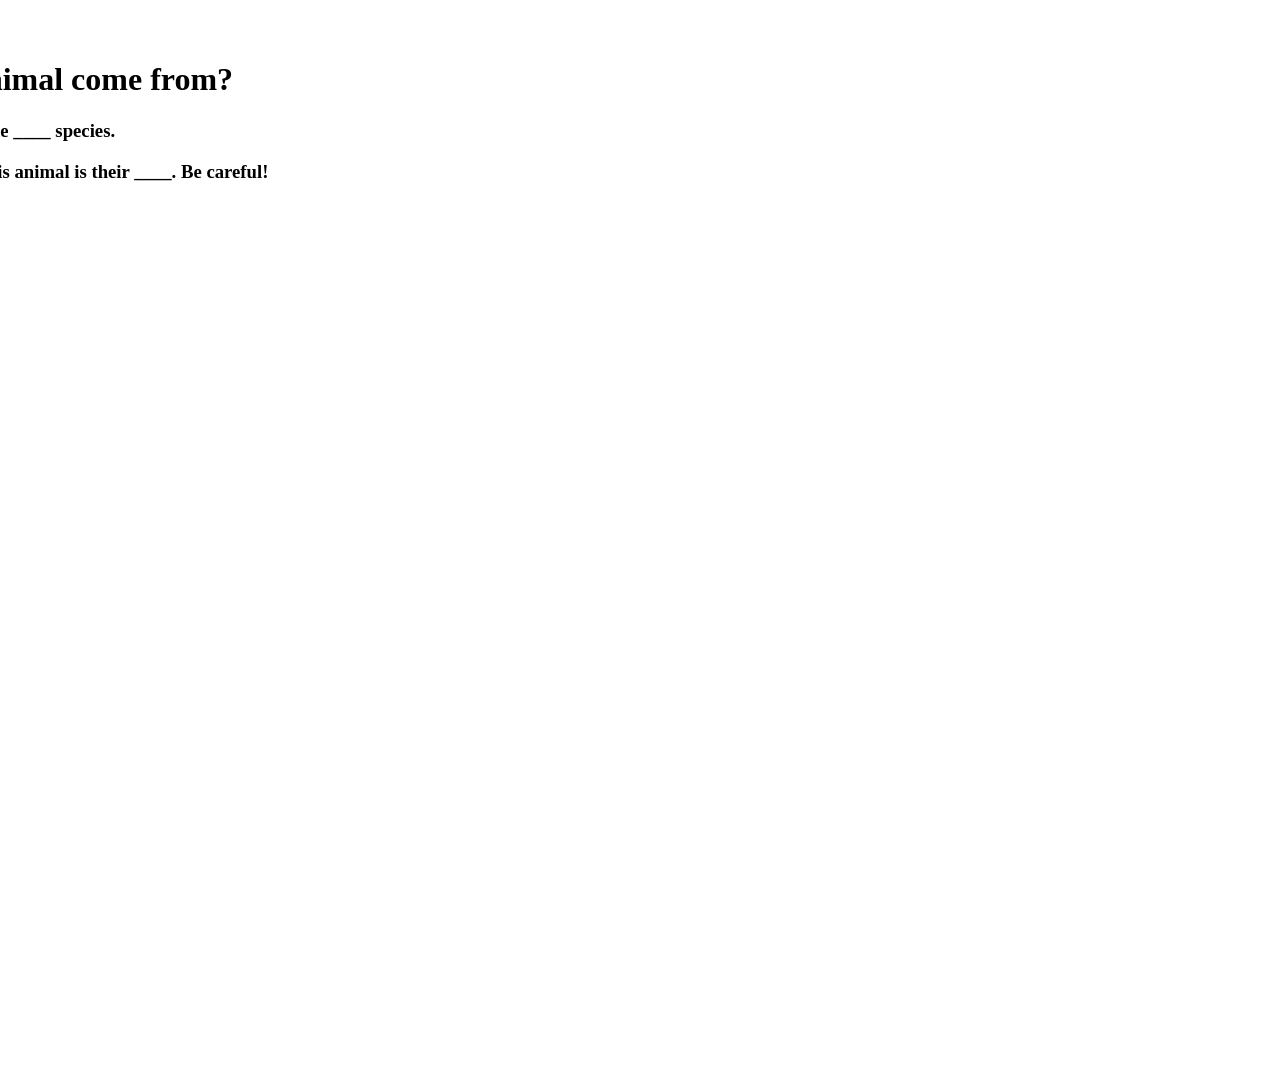
==== The Exhibits/Animals.html @ 06eeb326 "Update Animals.html" ====
<!doctype html>
<html lang="en">

<head>
    <meta charset="utf-8">
    <title>Environment 01</title>
    <link href="env03.css" rel="stylesheet" type="text/css">

    <script src="https://code.jquery.com/jquery-3.7.1.min.js"></script>

    <script src="env03.js" defer></script>

  <meta charset="UTF-8">
    <meta name="viewport" content="width=device-width, initial-scale=1.0">

</head>

<body>
    <div id="page" style=" transform: translate(-480px, 40px);">
    <h1>What type of ecosystem did this animal come from?</h1>
    
<div class="top-section" >

    <div id="introduction">
        <p>
        <h3>This is a ___! They live around the _____ and are part of the ____ species. <p> They are known for their ____ and ____. The dangers of this animal is their ____. Be careful!</p></h2></p>
        </p>
    </div>

    <div class="profile">
        <h3>What is this animal?</h2>
        <img src="/images/ticketmaster.jpg" style=" transform: translate(0px, 0px);" alt="A portrait of me">
        <p>Monkey fr</p>
    </div>
</div>
<div class="navigation" style=" transform: translate(0px,0px);">
    <h2>Here are some other animal exhibits</h2>
    <ol>
        <li><a href="/The Exhibits/Birds.html" >Bird exhibit</a></li>
        <li><a href="/The Exhibits/Insects.html">Insect exhibit</a></li>
        <li><a href="/The Exhibits/Reptiles.html">Reptile exhibit</a></li>
    </ol>
</div>
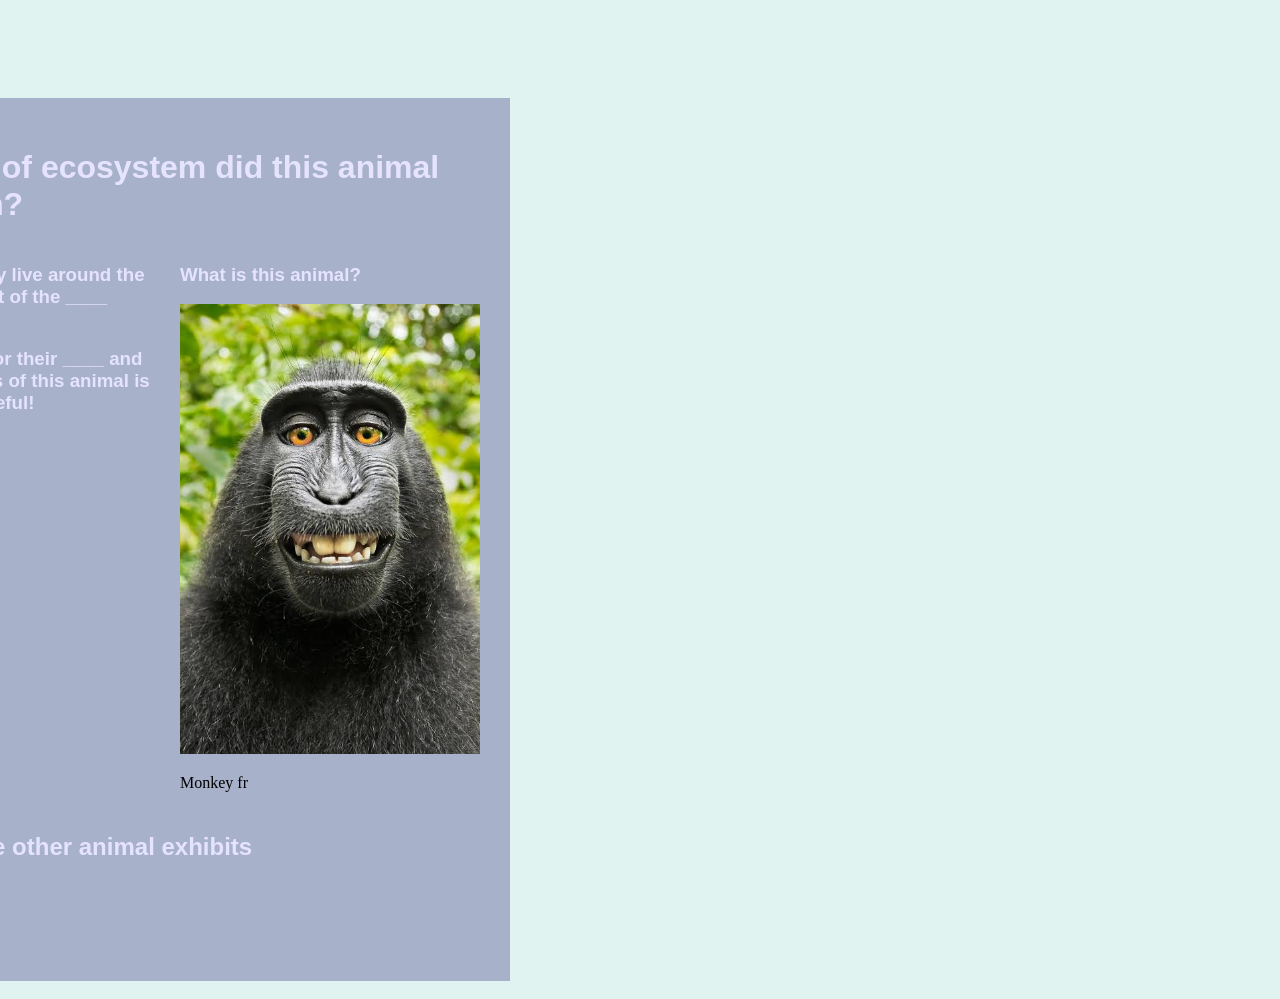
==== commit 69e43d06: "e2" ====
--- a/The Exhibits/Animals.html
+++ b/The Exhibits/Animals.html
@@ -4,11 +4,11 @@
 <head>
     <meta charset="utf-8">
     <title>Environment 01</title>
-    <link href="env03.css" rel="stylesheet" type="text/css">
+    <link href="Animals.css" rel="stylesheet" type="text/css">
 
     <script src="https://code.jquery.com/jquery-3.7.1.min.js"></script>
 
-    <script src="env03.js" defer></script>
+    <script src="Animals.js" defer></script>
 
   <meta charset="UTF-8">
     <meta name="viewport" content="width=device-width, initial-scale=1.0">
--- a/The Exhibits/Animals.css
+++ b/The Exhibits/Animals.css
@@ -0,0 +1,26 @@
+#page {
+    max-width: 700px;
+    margin: 0 auto 0 auto;
+    box-sizing: border-box;
+    background-color: rgba(111, 112, 161, 0.5);;
+    padding: 30px;
+}
+.top-section {
+    display: flex;
+    gap: 30px;
+    align-items: flex-start;
+    margin: 0 0 25px 0;
+}
+body {
+    background: #e1f3f1;
+    padding: 50px;
+}
+h1,
+h2,
+h3 {
+    color: #e6e3ff;
+    font-family: sans-serif;
+}
+img {
+    width: 300px;
+}
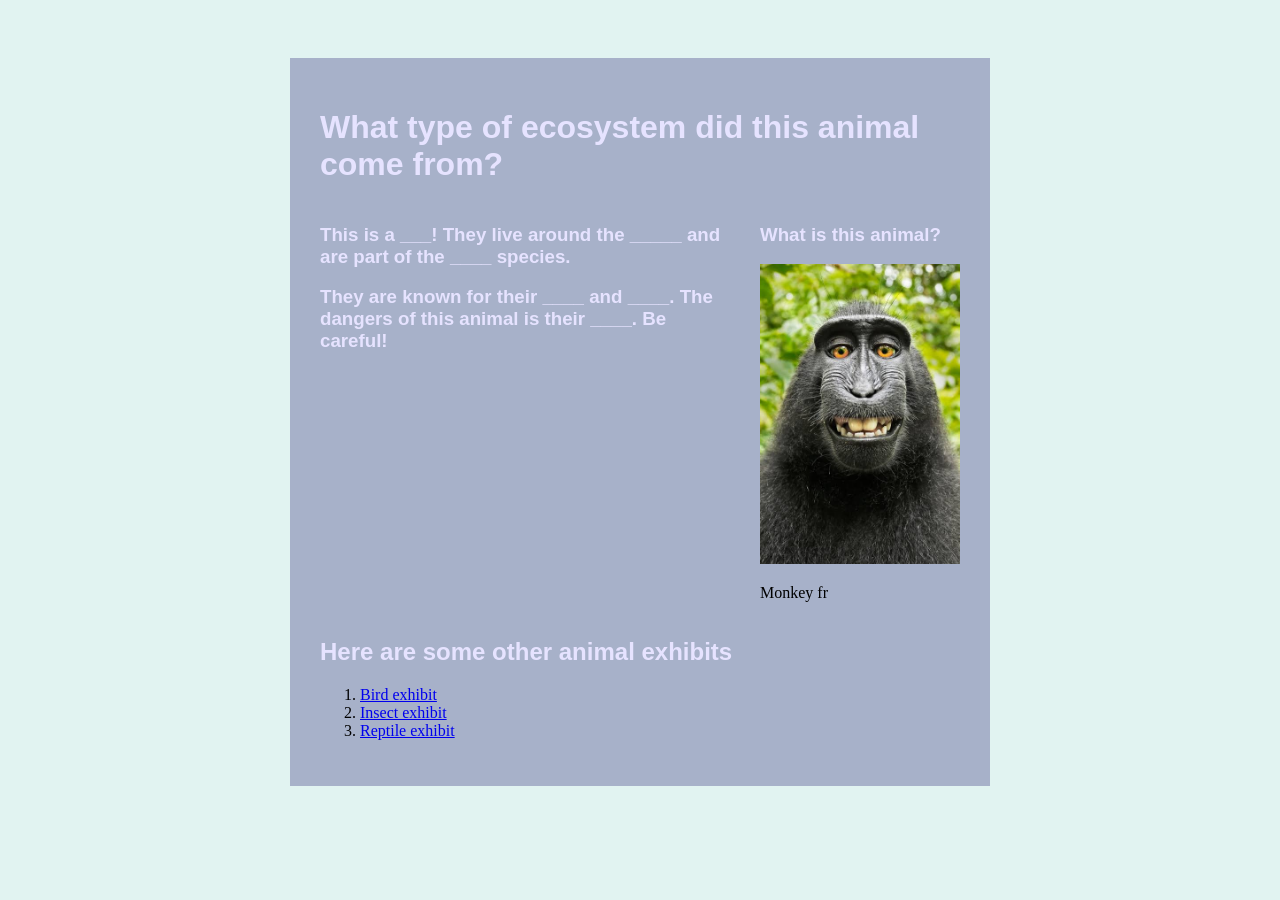
==== commit df1af5ae: "minor changes" ====
--- a/The Exhibits/Animals.html
+++ b/The Exhibits/Animals.html
@@ -16,7 +16,7 @@
 </head>
 
 <body>
-    <div id="page" style=" transform: translate(-480px, 40px);">
+    <div id="page" style=" transform: translate(0px, 0px);">
     <h1>What type of ecosystem did this animal come from?</h1>
     
 <div class="top-section" >
--- a/The Exhibits/Animals.css
+++ b/The Exhibits/Animals.css
@@ -9,7 +9,7 @@
     display: flex;
     gap: 30px;
     align-items: flex-start;
-    margin: 0 0 25px 0;
+    margin: 0 0 5px 0;
 }
 body {
     background: #e1f3f1;
@@ -22,5 +22,5 @@
     font-family: sans-serif;
 }
 img {
-    width: 300px;
+    width: 200px;
 }
